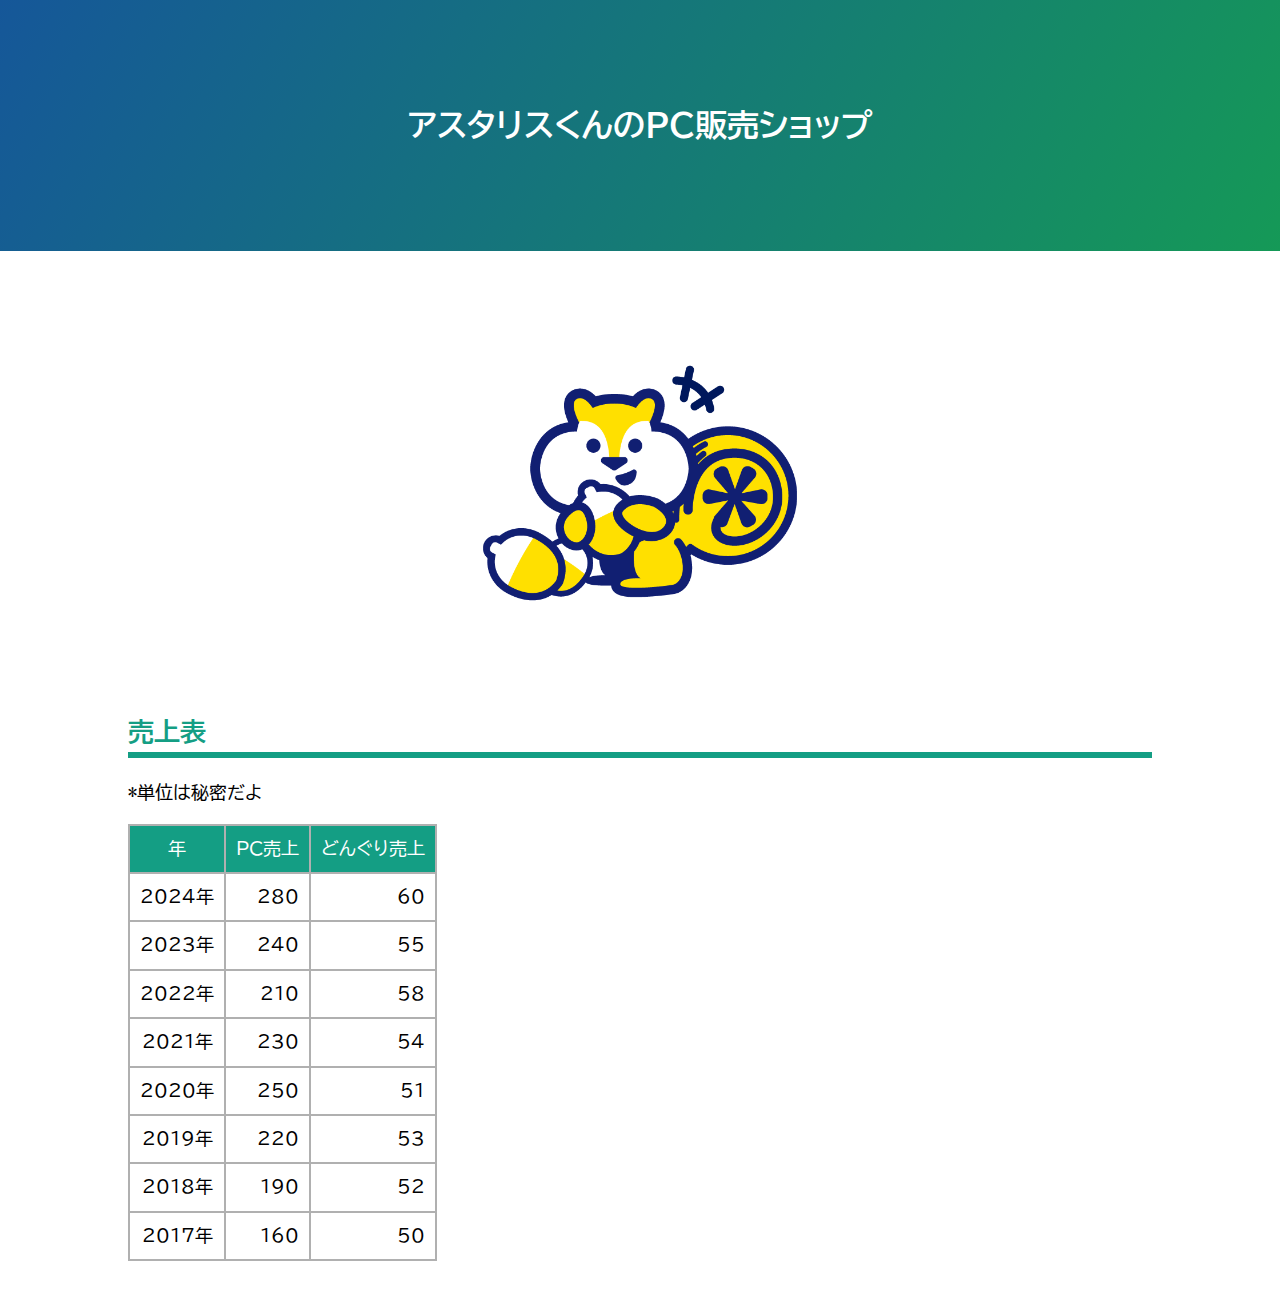
==== pcshop-a.html @ 855f6969 "旧サイトに準拠" ====
<!DOCTYPE html>
<html lang="jp">
<head>
  <meta charset="UTF-8">
  <meta name="viewport" content="width=device-width, initial-scale=1.0">
  <link rel="stylesheet" href="css/style.css">
  <title>アスタリスくんのPC販売ショップ</title>
</head>
<body>
  <header class="page-header">
    <h1 id="shop-name">アスタリスくんのPC販売ショップ</h1>
  </header>

  <main class="main-content">

    <div class="image-area"><img src="images/asteriskun-yorokobi-700.png" alt="アスタリスくん" /></div>

    <h2 id="sales">売上表</h2>
  
    <p>*単位は秘密だよ</p>
  
    <table id="sales-table">
      <tr>
        <th>年</th>
        <th>PC売上</th>
        <th>どんぐり売上</th>
      </tr>
      <tr>
        <td>2024年</td>
        <td>280</td>
        <td>60</td>
      </tr>
      <tr>
        <td>2023年</td>
        <td>240</td>
        <td>55</td>
      </tr>
      <tr>
        <td>2022年</td>
        <td>210</td>
        <td>58</td>
      </tr>
      <tr>
        <td>2021年</td>
        <td>230</td>
        <td>54</td>
      </tr>
      <tr>
        <td>2020年</td>
        <td>250</td>
        <td>51</td>
      </tr>
      <tr>
        <td>2019年</td>
        <td>220</td>
        <td>53</td>
      </tr>
      <tr>
        <td>2018年</td>
        <td>190</td>
        <td>52</td>
      </tr>
      <tr>
        <td>2017年</td>
        <td>160</td>
        <td>50</td>
      </tr>
    </table>

  </main>

  <footer>

  </footer>
</body>
</html>
---- css/style.css ----
@import url('https://fonts.googleapis.com/css2?family=BIZ+UDPGothic&display=swap');

body {
  padding: 0;
  margin: 0;
  font-family: "BIZ UDPGothic", sans-serif;
  font-size: 16px;
  line-height: 1.5;
  color: #000000
}

a {
  color: #1e6bb8;
  text-decoration: none
}

a:hover {
  text-decoration: underline
}

.page-header {
  color: #fff;
  text-align: center;
  background-color: #159957;
  background-image: linear-gradient(120deg, #155799, #159957);
}

@media screen and (min-width: 64em) {
  .page-header {
    padding: 5rem 6rem
  }
}

@media screen and (min-width: 42em) and (max-width: 64em) {
  .page-header {
    padding: 3rem 4rem
  }
}

@media screen and (max-width: 42em) {
  .page-header {
    padding: 2rem 1rem
  }
}

#project-name {
  margin-top: 0;
  margin-bottom: 0.1rem
}

@media screen and (min-width: 64em) {
  #project-name {
    font-size: 3.25rem
  }
}

@media screen and (min-width: 42em) and (max-width: 64em) {
  #project-name {
    font-size: 2.25rem
  }
}

@media screen and (max-width: 42em) {
  #project-name {
    font-size: 1.75rem
  }
}

.main-content {
  word-wrap: break-word
}

.main-content :first-child {
  margin-top: 0
}

@media screen and (min-width: 64em) {
  .main-content {
    max-width: 64rem;
    padding: 2rem 6rem;
    margin: 0 auto;
    font-size: 1.1rem
  }
}

@media screen and (min-width: 42em) and (max-width: 64em) {
  .main-content {
    padding: 2rem 4rem;
    font-size: 1.1rem
  }
}

@media screen and (max-width: 42em) {
  .main-content {
    padding: 2rem 1rem;
    font-size: 1rem
  }
}

.main-content .image-area {
  text-align: center;
}

.main-content img {
  width: 100%;
  max-width: 400px;
}

.main-content h1{
  color: #149e84;
}

.main-content h2 {
  color: #149e84;
  border-bottom: 6px solid #149e84;
}

.main-content p {
  margin-bottom: 1em
}

.main-content table {
  text-align: center;
  border-collapse: collapse;
  border-spacing: 0;
}

.main-content th,td{
  font-weight: normal;
  padding: 10px;
  border: solid 2px #b0b0b0;
}

.main-content th {
  color: #fff;
  background: #149e84;
}

.main-content tr td:nth-child(n+2) {
  text-align: right;
}
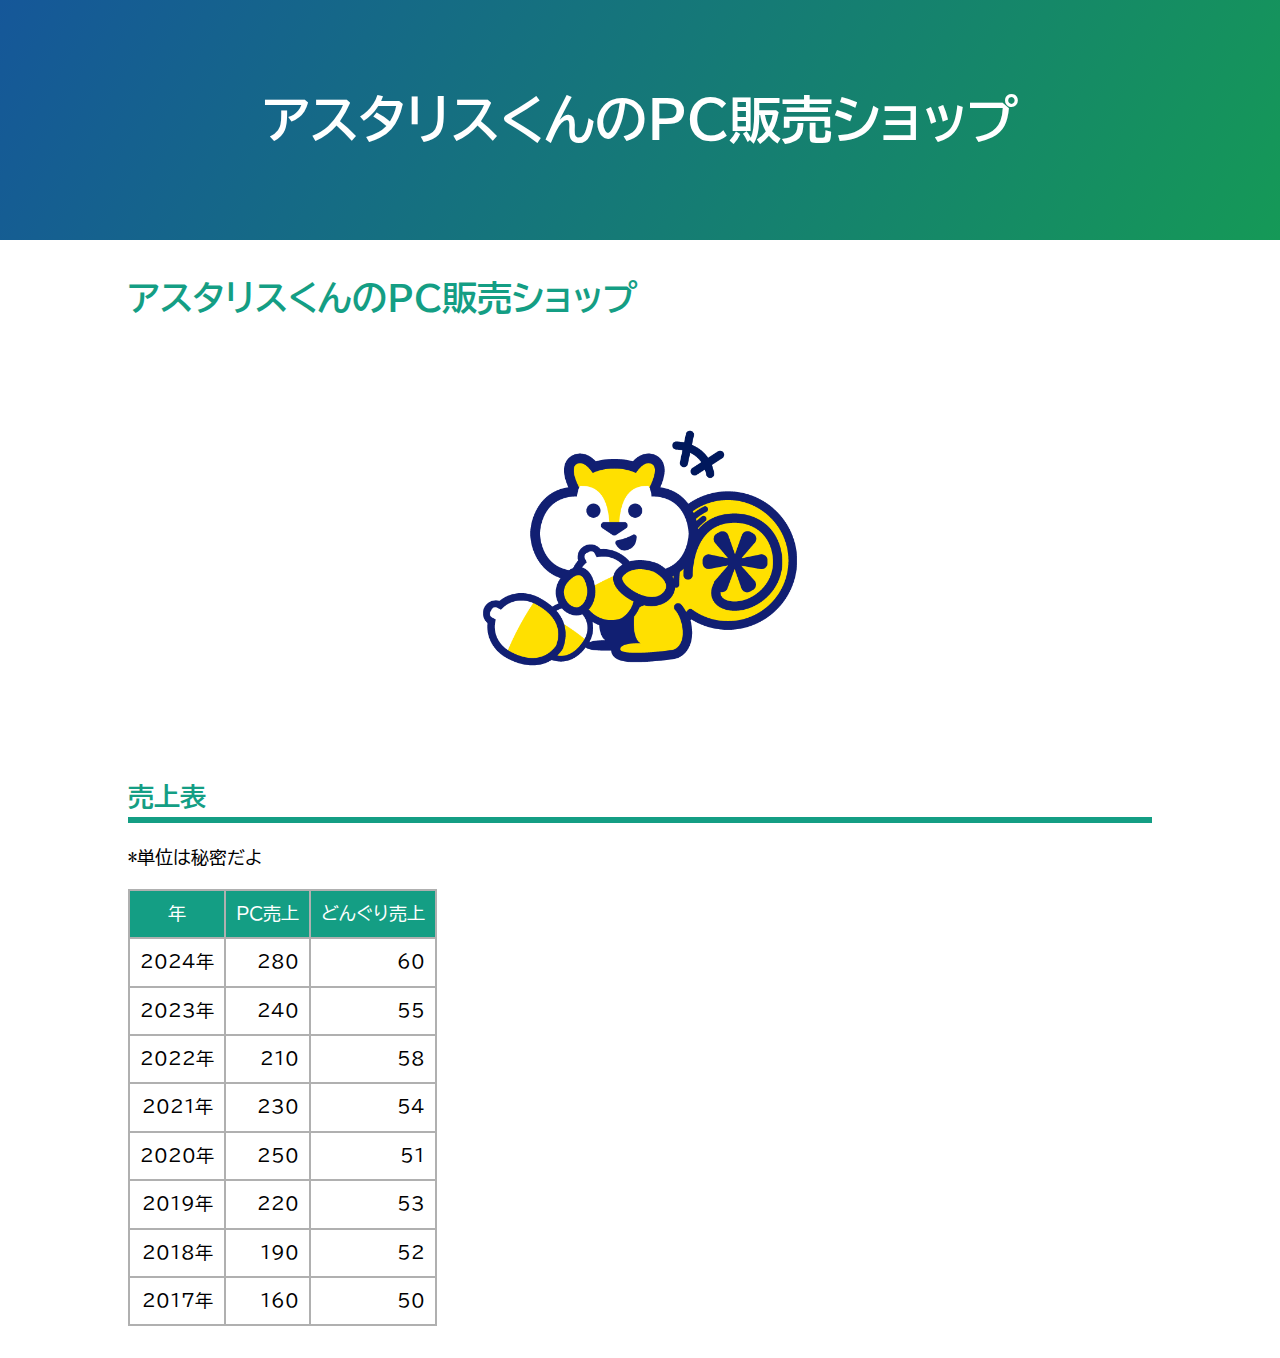
==== commit d37bf523: "軽微な修正" ====
--- a/pcshop-a.html
+++ b/pcshop-a.html
@@ -8,10 +8,12 @@
 </head>
 <body>
   <header class="page-header">
-    <h1 id="shop-name">アスタリスくんのPC販売ショップ</h1>
+    <h1 id="project-name">アスタリスくんのPC販売ショップ</h1>
   </header>
 
   <main class="main-content">
+
+    <h1 id="shop-name">アスタリスくんのPC販売ショップ</h1>
 
     <div class="image-area"><img src="images/asteriskun-yorokobi-700.png" alt="アスタリスくん" /></div>
 
